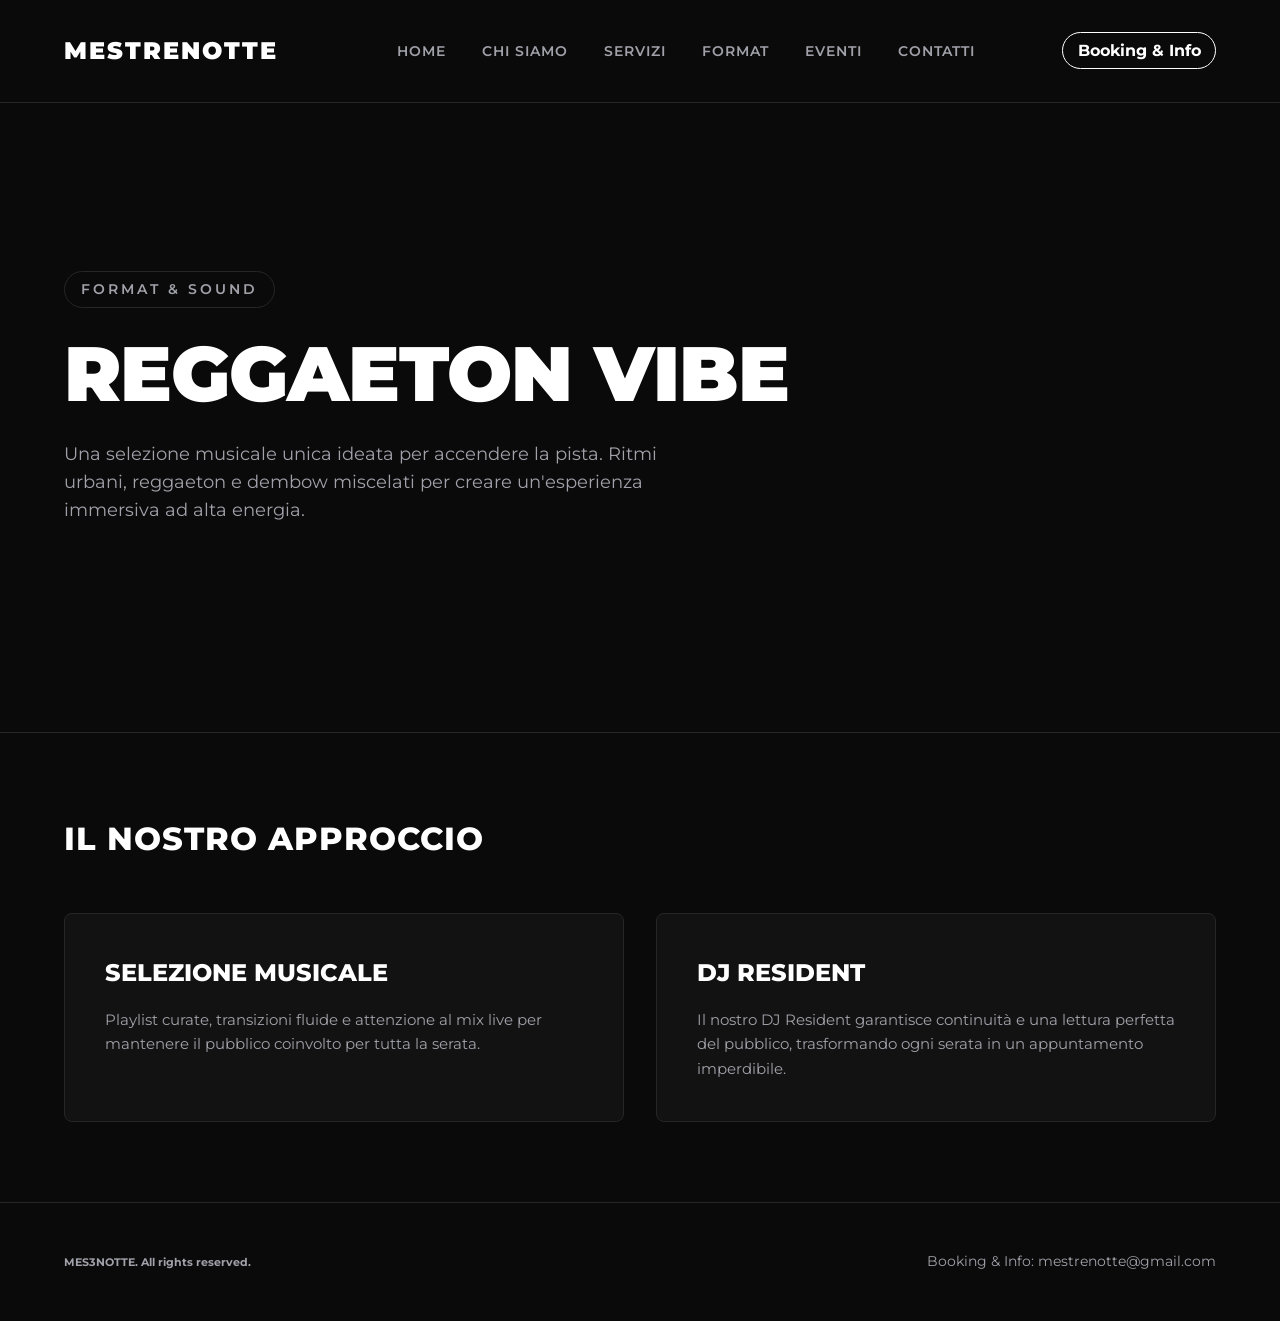
==== format.html @ 4f04cdda "modifiche varie" ====
<!DOCTYPE html>
<html lang="it">
<head>
    <meta charset="UTF-8">
    <meta name="viewport" content="width=device-width, initial-scale=1.0">
    <title>Format & Sound — Mestrenotte</title>
    <link rel="preconnect" href="https://fonts.googleapis.com">
    <link rel="preconnect" href="https://fonts.gstatic.com" crossorigin>
    <link href="https://fonts.googleapis.com/css2?family=Montserrat:wght@400;600;800;900&display=swap" rel="stylesheet">
    <link rel="stylesheet" href="style.css">
</head>
<body>
    <header>
        <div class="logo">Mestrenotte</div>
        <nav>
            <a href="index.html">Home</a>
            <a href="about.html">Chi Siamo</a>
            <a href="services.html">Servizi</a>
            <a href="format.html">Format</a>
            <a href="events.html">Eventi</a>
            <a href="contact.html">Contatti</a>
        </nav>
        <div class="header-cta">
            <a class="cta-link" href="mailto:info@mestrenotte.it">Booking & Info</a>
        </div>
    </header>

    <section class="hero">
        <span class="badge">Format & Sound</span>
        <h1>Reggaeton Vibe</h1>
        <p>Una selezione musicale unica ideata per accendere la pista. Ritmi urbani, reggaeton e dembow miscelati per creare un'esperienza immersiva ad alta energia.</p>
    </section>

    <section>
        <h2 class="section-title">Il nostro approccio</h2>
        <div class="grid-2">
            <div class="card">
                <h3>Selezione musicale</h3>
                <p>Playlist curate, transizioni fluide e attenzione al mix live per mantenere il pubblico coinvolto per tutta la serata.</p>
            </div>
            <div class="card">
                <h3>DJ Resident</h3>
                <p>Il nostro DJ Resident garantisce continuità e una lettura perfetta del pubblico, trasformando ogni serata in un appuntamento imperdibile.</p>
            </div>
        </div>
    </section>

    <footer>
        <div class ="footer">
            <h5>MES3NOTTE. All rights reserved.</h5>
        </div>
        <div>
           Booking & Info: mestrenotte@gmail.com
        </div>
    </footer>

    <script src="script.js"></script>
</body>
</html>
---- style.css ----
/* CSS RESET & VARIABLES */
* {
    margin: 0;
    padding: 0;
    box-sizing: border-box;
}

:root {
    --bg-color: #0a0a0a;
    --surface-color: #121212;
    --border-color: #262626;
    --text-primary: #ffffff;
    --text-secondary: #a1a1aa;
    --font-main: 'Montserrat', sans-serif;
}

body {
    background-color: var(--bg-color);
    color: var(--text-primary);
    font-family: var(--font-main);
    line-height: 1.6;
    -webkit-font-smoothing: antialiased;
}

/* Helpers */
.grid-3 {
    display: grid;
    grid-template-columns: repeat(3, 1fr);
    gap: 1.5rem;
}

.services {
    align-items: stretch;
}

.service-card {
    background: linear-gradient(180deg, #141414 0%, #0f0f0f 100%);
    border: 1px solid var(--border-color);
    padding: 1.75rem;
    border-radius: 10px;
    min-height: 140px;
}

.service-card h3 {
    margin-bottom: 0.5rem;
    font-size: 1.1rem;
    font-weight: 800;
    text-transform: uppercase;
}

.about-grid {
    display: grid;
    grid-template-columns: 1fr 320px;
    gap: 2rem;
    align-items: start;
}

.about-text p {
    color: var(--text-secondary);
    margin-bottom: 1rem;
}

.about-text ul {
    margin-top: 0.75rem;
    color: var(--text-secondary);
    list-style: disc inside;
}

.about-highlights .highlight {
    background-color: var(--surface-color);
    border: 1px solid var(--border-color);
    padding: 1rem;
    border-radius: 8px;
    margin-bottom: 1rem;
}

.header-cta .cta-link {
    background: transparent;
    color: var(--text-primary);
    border: 1px solid var(--text-primary);
    padding: 0.5rem 0.9rem;
    border-radius: 20px;
    text-decoration: none;
    font-weight: 700;
}

.hero-actions { display:flex; gap:1rem; }
.btn-outline { background: transparent; border:1px solid var(--text-primary); color:var(--text-primary); }

/* Contact */
.contact-grid {
    display: grid;
    grid-template-columns: 1fr 320px;
    gap: 2rem;
    align-items: start;
}

.contact-form {
    background-color: var(--surface-color);
    padding: 1.5rem;
    border-radius: 8px;
    border: 1px solid var(--border-color);
    display: flex;
    flex-direction: column;
    gap: 0.75rem;
}

.contact-form input,
.contact-form textarea {
    background: transparent;
    border: 1px solid var(--border-color);
    color: var(--text-primary);
    padding: 0.6rem 0.75rem;
    border-radius: 6px;
}

.contact-info a { color: var(--text-primary); text-decoration: none; }

/* HEADER & NAV */
header {
    display: flex;
    justify-content: space-between;
    align-items: center;
    padding: 2rem 5%;
    border-bottom: 1px solid var(--border-color);
}

.logo {
    font-size: 1.5rem;
    font-weight: 900;
    letter-spacing: 2px;
    text-transform: uppercase;
}

nav a {
    color: var(--text-secondary);
    text-decoration: none;
    margin-left: 2rem;
    font-size: 0.9rem;
    font-weight: 600;
    text-transform: uppercase;
    letter-spacing: 1px;
    transition: color 0.3s ease;
}

nav a:hover {
    color: var(--text-primary);
}

/* HERO SECTION */
.hero {
    min-height: 70vh;
    display: flex;
    flex-direction: column;
    justify-content: center;
    align-items: flex-start;
    padding: 0 5%;
    border-bottom: 1px solid var(--border-color);
}

.hero span.badge {
    font-size: 0.85rem;
    font-weight: 600;
    letter-spacing: 3px;
    text-transform: uppercase;
    color: var(--text-secondary);
    margin-bottom: 1.5rem;
    display: inline-block;
    border: 1px solid var(--border-color);
    padding: 0.4rem 1rem;
    border-radius: 50px;
}

.hero h1 {
    font-size: clamp(2.5rem, 6vw, 5.5rem);
    font-weight: 900;
    line-height: 1.1;
    text-transform: uppercase;
    letter-spacing: -1px;
    margin-bottom: 1.5rem;
}

.hero p {
    max-width: 600px;
    color: var(--text-secondary);
    font-size: 1.1rem;
    margin-bottom: 2.5rem;
}

.btn {
    display: inline-block;
    background-color: var(--text-primary);
    color: var(--bg-color);
    padding: 1rem 2.5rem;
    font-weight: 800;
    text-decoration: none;
    text-transform: uppercase;
    letter-spacing: 1px;
    border-radius: 4px;
    transition: opacity 0.3s ease;
}

.btn:hover {
    opacity: 0.85;
}

/* SECTIONS GENERAL */
section {
    padding: 5rem 5%;
    border-bottom: 1px solid var(--border-color);
}

.section-title {
    font-size: 2rem;
    font-weight: 800;
    text-transform: uppercase;
    margin-bottom: 3rem;
    letter-spacing: 1px;
}

/* FORMAT & DJ SECTION */
.grid-2 {
    display: grid;
    grid-template-columns: repeat(auto-fit, minmax(300px, 1fr));
    gap: 2rem;
}

.card {
    background-color: var(--surface-color);
    border: 1px solid var(--border-color);
    padding: 2.5rem;
    border-radius: 8px;
}

.card h3 {
    font-size: 1.5rem;
    font-weight: 800;
    margin-bottom: 1rem;
    text-transform: uppercase;
}

.card p {
    color: var(--text-secondary);
    font-size: 0.95rem;
}

/* EVENTS SECTION */
.event-item {
    display: flex;
    justify-content: space-between;
    align-items: center;
    padding: 1.5rem 0;
    border-bottom: 1px solid var(--border-color);
    flex-wrap: wrap;
    gap: 1rem;
}

.event-date {
    font-weight: 800;
    font-size: 1.2rem;
    min-width: 140px;
}

.event-details h4 {
    font-size: 1.1rem;
    font-weight: 600;
}

.event-details span {
    color: var(--text-secondary);
    font-size: 0.85rem;
    text-transform: uppercase;
}

.event-status {
    font-size: 0.85rem;
    font-weight: 600;
    text-transform: uppercase;
    letter-spacing: 1px;
    border: 1px solid var(--border-color);
    padding: 0.3rem 0.8rem;
}

/* FOOTER */
footer {
    padding: 3rem 5%;
    display: flex;
    justify-content: space-between;
    align-items: center;
    color: var(--text-secondary);
    font-size: 0.85rem;
    flex-wrap: wrap;
    gap: 1rem;
}

@media (max-width: 768px) {
    header nav {
        display: none;
    }
    .event-item {
        flex-direction: column;
        align-items: flex-start;
    }
    .grid-3 { grid-template-columns: 1fr; }
    .about-grid { grid-template-columns: 1fr; }
}
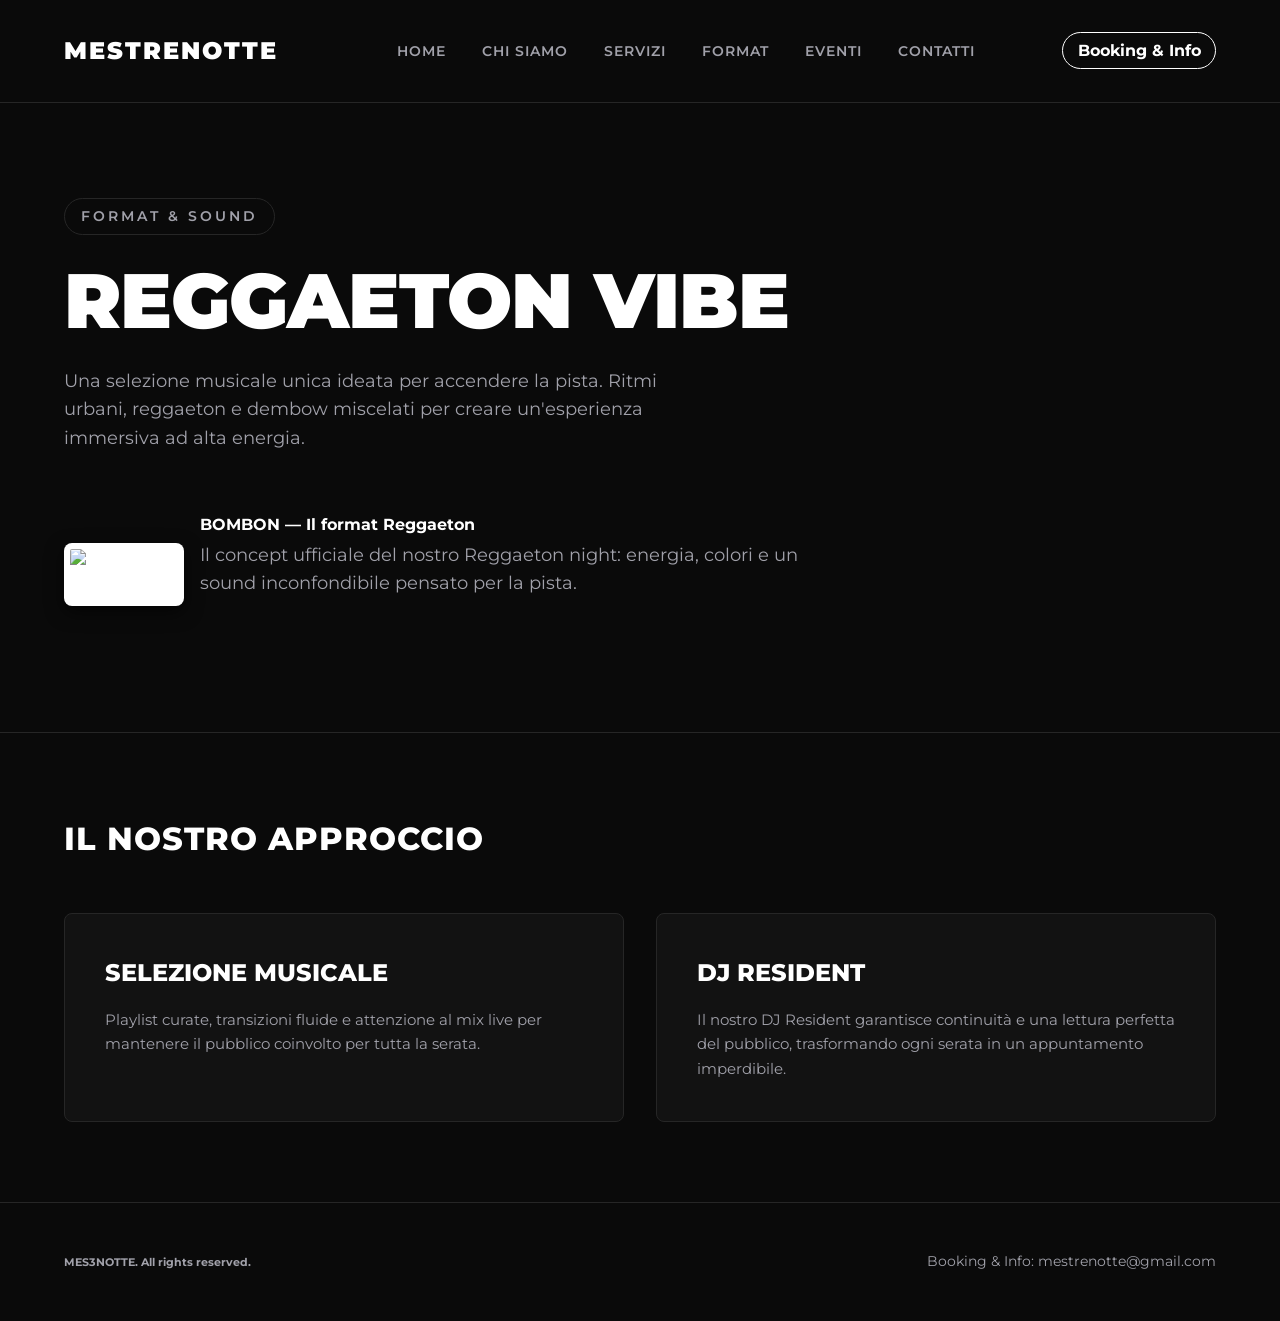
==== commit 61d13f2d: "aggiunta logo" ====
--- a/format.html
+++ b/format.html
@@ -21,7 +21,7 @@
             <a href="contact.html">Contatti</a>
         </nav>
         <div class="header-cta">
-            <a class="cta-link" href="mailto:info@mestrenotte.it">Booking & Info</a>
+            <a class="cta-link" href="mailto:mestrenotte@gmail.com">Booking & Info</a>
         </div>
     </header>
 
@@ -29,6 +29,13 @@
         <span class="badge">Format & Sound</span>
         <h1>Reggaeton Vibe</h1>
         <p>Una selezione musicale unica ideata per accendere la pista. Ritmi urbani, reggaeton e dembow miscelati per creare un'esperienza immersiva ad alta energia.</p>
+        <div class="bombon">
+            <img src="img/bombon-logo.png" alt="Bombón logo" class="bombon-logo">
+            <div class="bombon-caption">
+                <h3>BOMBON — Il format Reggaeton</h3>
+                <p>Il concept ufficiale del nostro Reggaeton night: energia, colori e un sound inconfondibile pensato per la pista.</p>
+            </div>
+        </div>
     </section>
 
     <section>
--- a/style.css
+++ b/style.css
@@ -86,6 +86,26 @@
 
 .hero-actions { display:flex; gap:1rem; }
 .btn-outline { background: transparent; border:1px solid var(--text-primary); color:var(--text-primary); }
+
+/* Bombon logo */
+.bombon {
+    display: flex;
+    align-items: center;
+    gap: 1rem;
+    margin-top: 1.25rem;
+}
+
+.bombon-logo {
+    width: 120px;
+    height: auto;
+    border-radius: 8px;
+    box-shadow: 0 6px 18px rgba(0,0,0,0.6);
+    background: white;
+    padding: 6px;
+}
+
+.bombon-caption h3 { margin: 0 0 0.25rem 0; font-size: 1rem; }
+.bombon-caption p { margin: 0; color: var(--text-secondary); font-size: 0.95rem; }
 
 /* Contact */
 .contact-grid {
